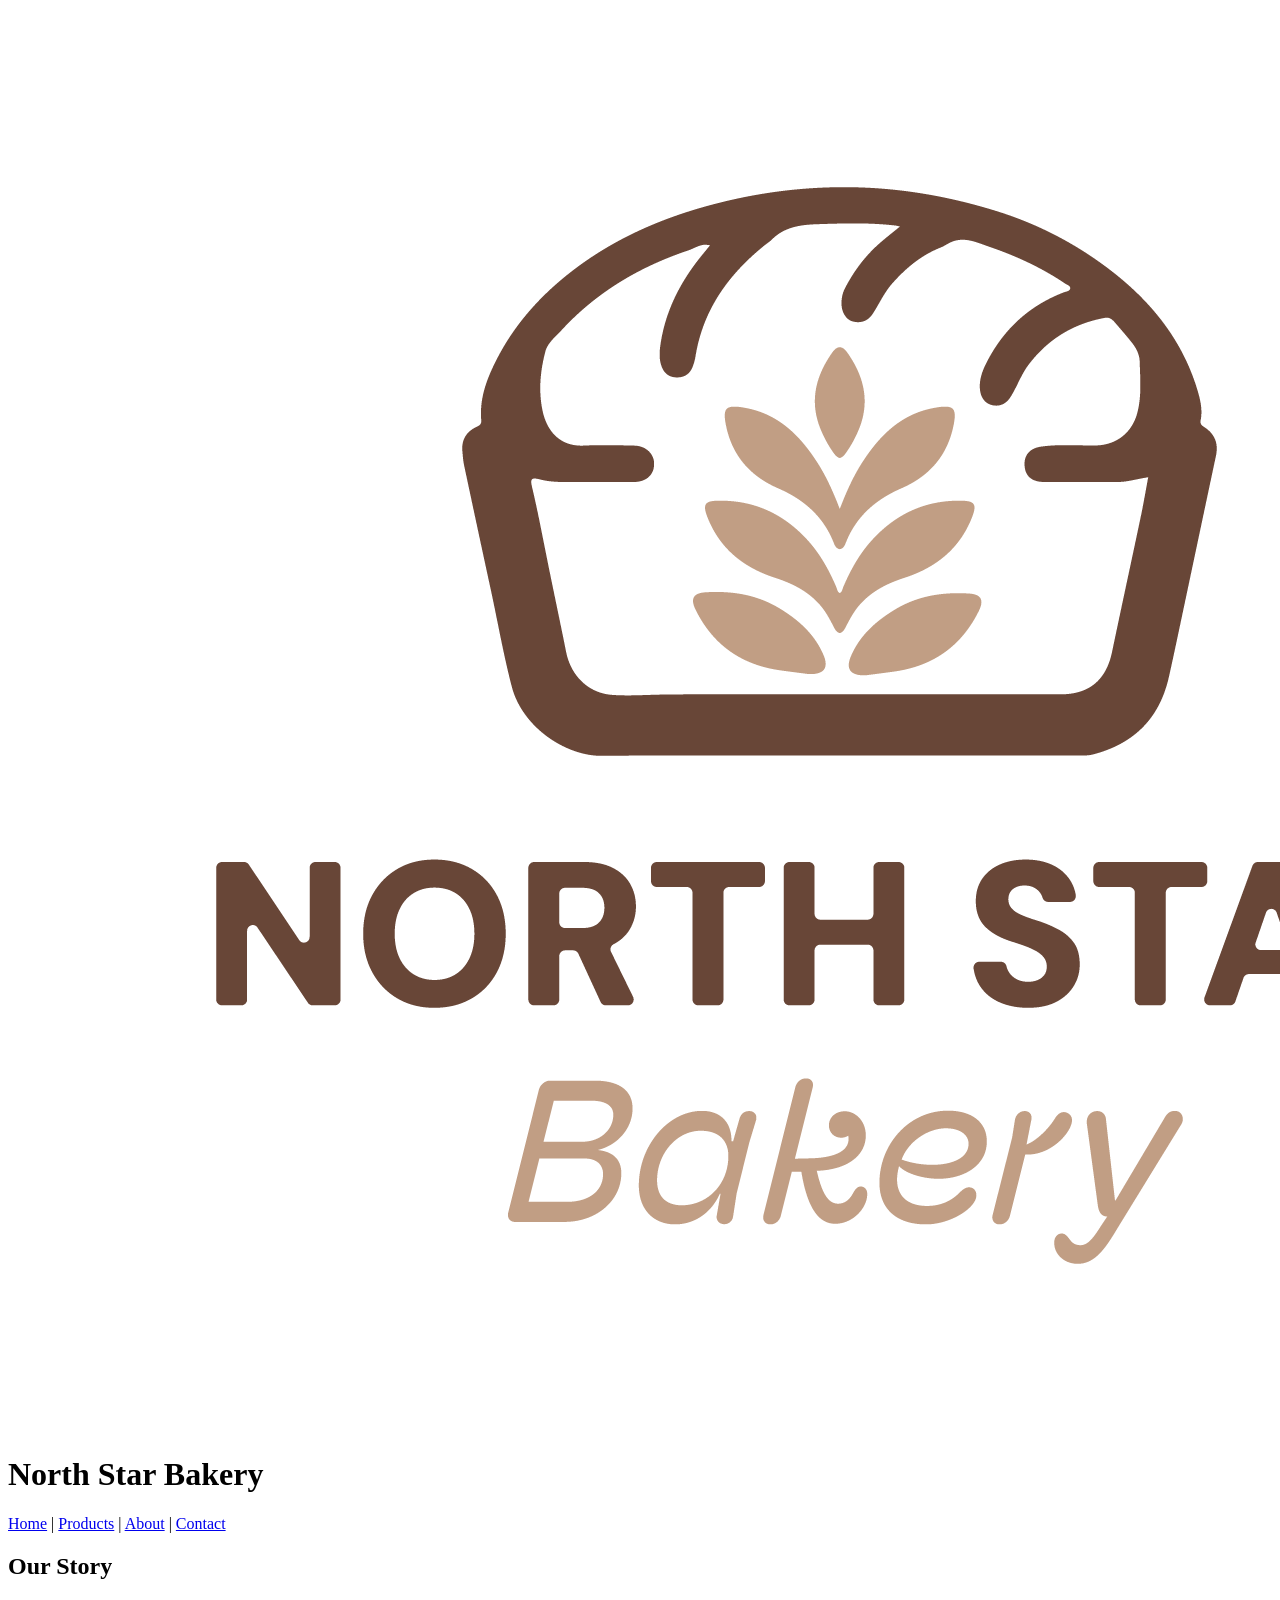
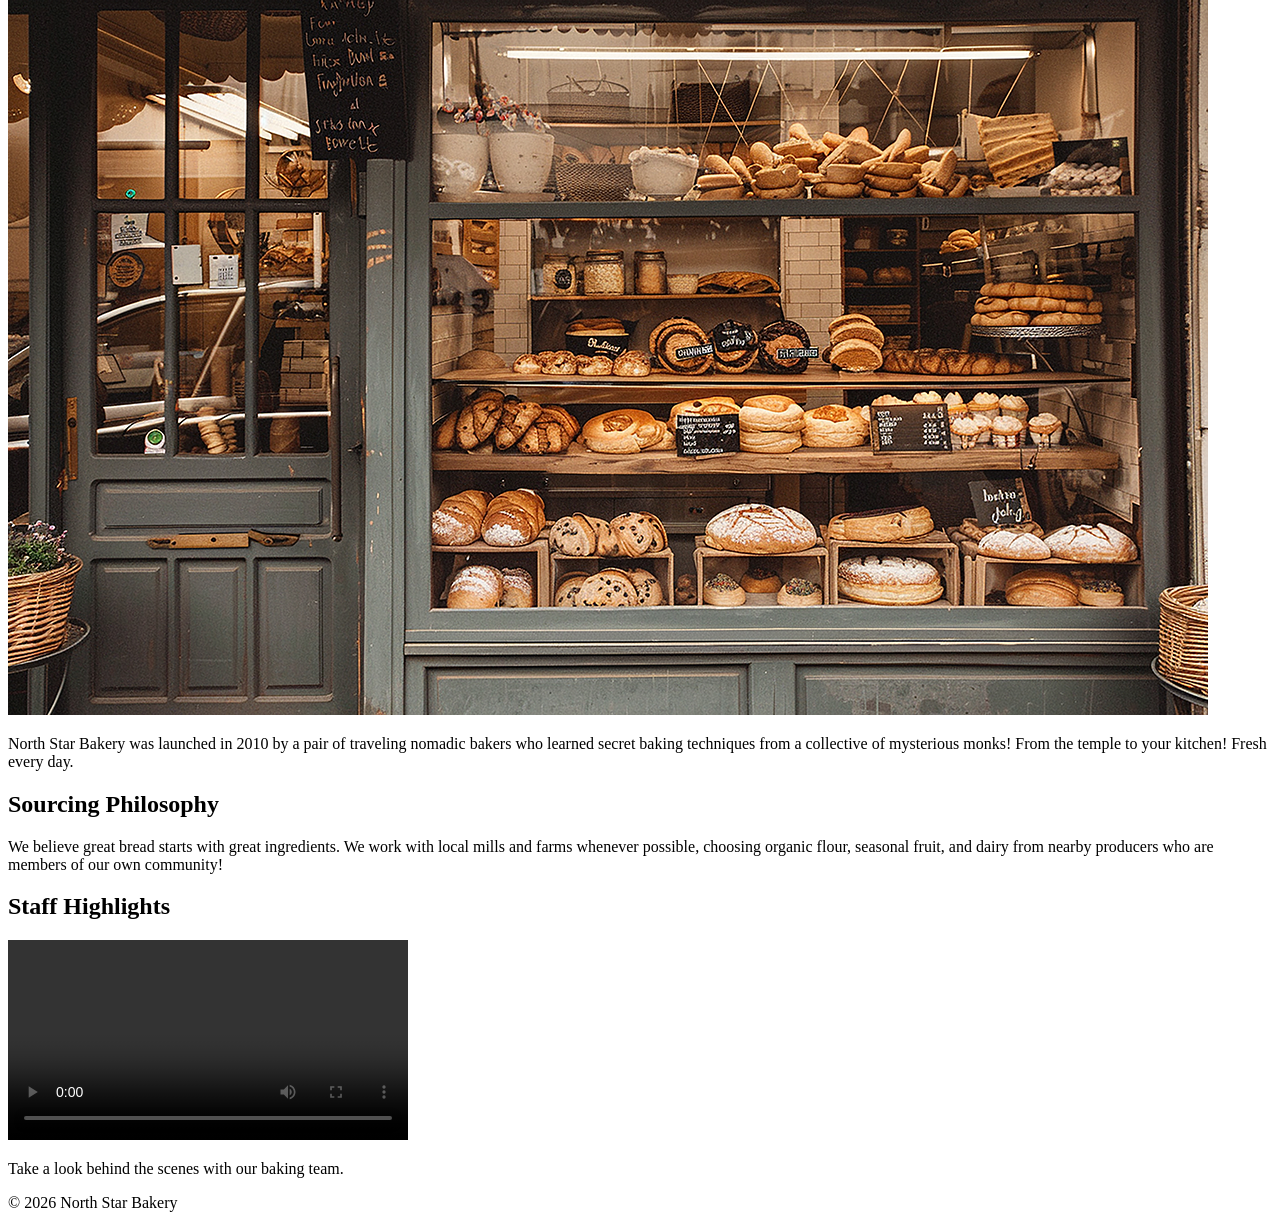
==== about.html @ 957555b3 "Initial commit" ====
<!DOCTYPE html>
<html lang="en">
<head>
    <meta charset="UTF-8">
    <title>About - North Star Bakery</title>
</head>
<body>

    <header>
        <img src="assets/bakery-logo_c.png" alt="North Star Bakery logo">
        <h1>North Star Bakery</h1>
    </header>

    <nav>
        <a href="index.html">Home</a> |
        <a href="products.html">Products</a> |
        <a href="about.html">About</a> |
        <a href="contact.html">Contact</a>
    </nav>

    <main>

        <section>
            <h2>Our Story</h2>
            <img src="assets/bakery-storefront_c.png" alt="North Star Bakery storefront">
            <p>North Star Bakery was launched in 2010 by a pair of traveling nomadic bakers who learned secret baking techniques from a collective of mysterious monks! From the temple to your kitchen! Fresh every day.</p>
        </section>

        <section>
            <h2>Sourcing Philosophy</h2>
            <p>We believe great bread starts with great ingredients. We work with local mills and farms whenever possible, choosing organic flour, seasonal fruit, and dairy from nearby producers who are members of our own community!</p>
        </section>

        <section>
            <h2>Staff Highlights</h2>
            <video controls width="400" src="assets/bakery-behind-scenes_c.mp4">
                Your browser does not support the video tag. You can <a href="assets/bakery-behind-scenes_c.mp4">download the video</a> instead.
            </video>
            <p>Take a look behind the scenes with our baking team.</p>
        </section>

    </main>

    <footer>
        <p>&copy; 2026 North Star Bakery</p>
    </footer>

</body>
</html>
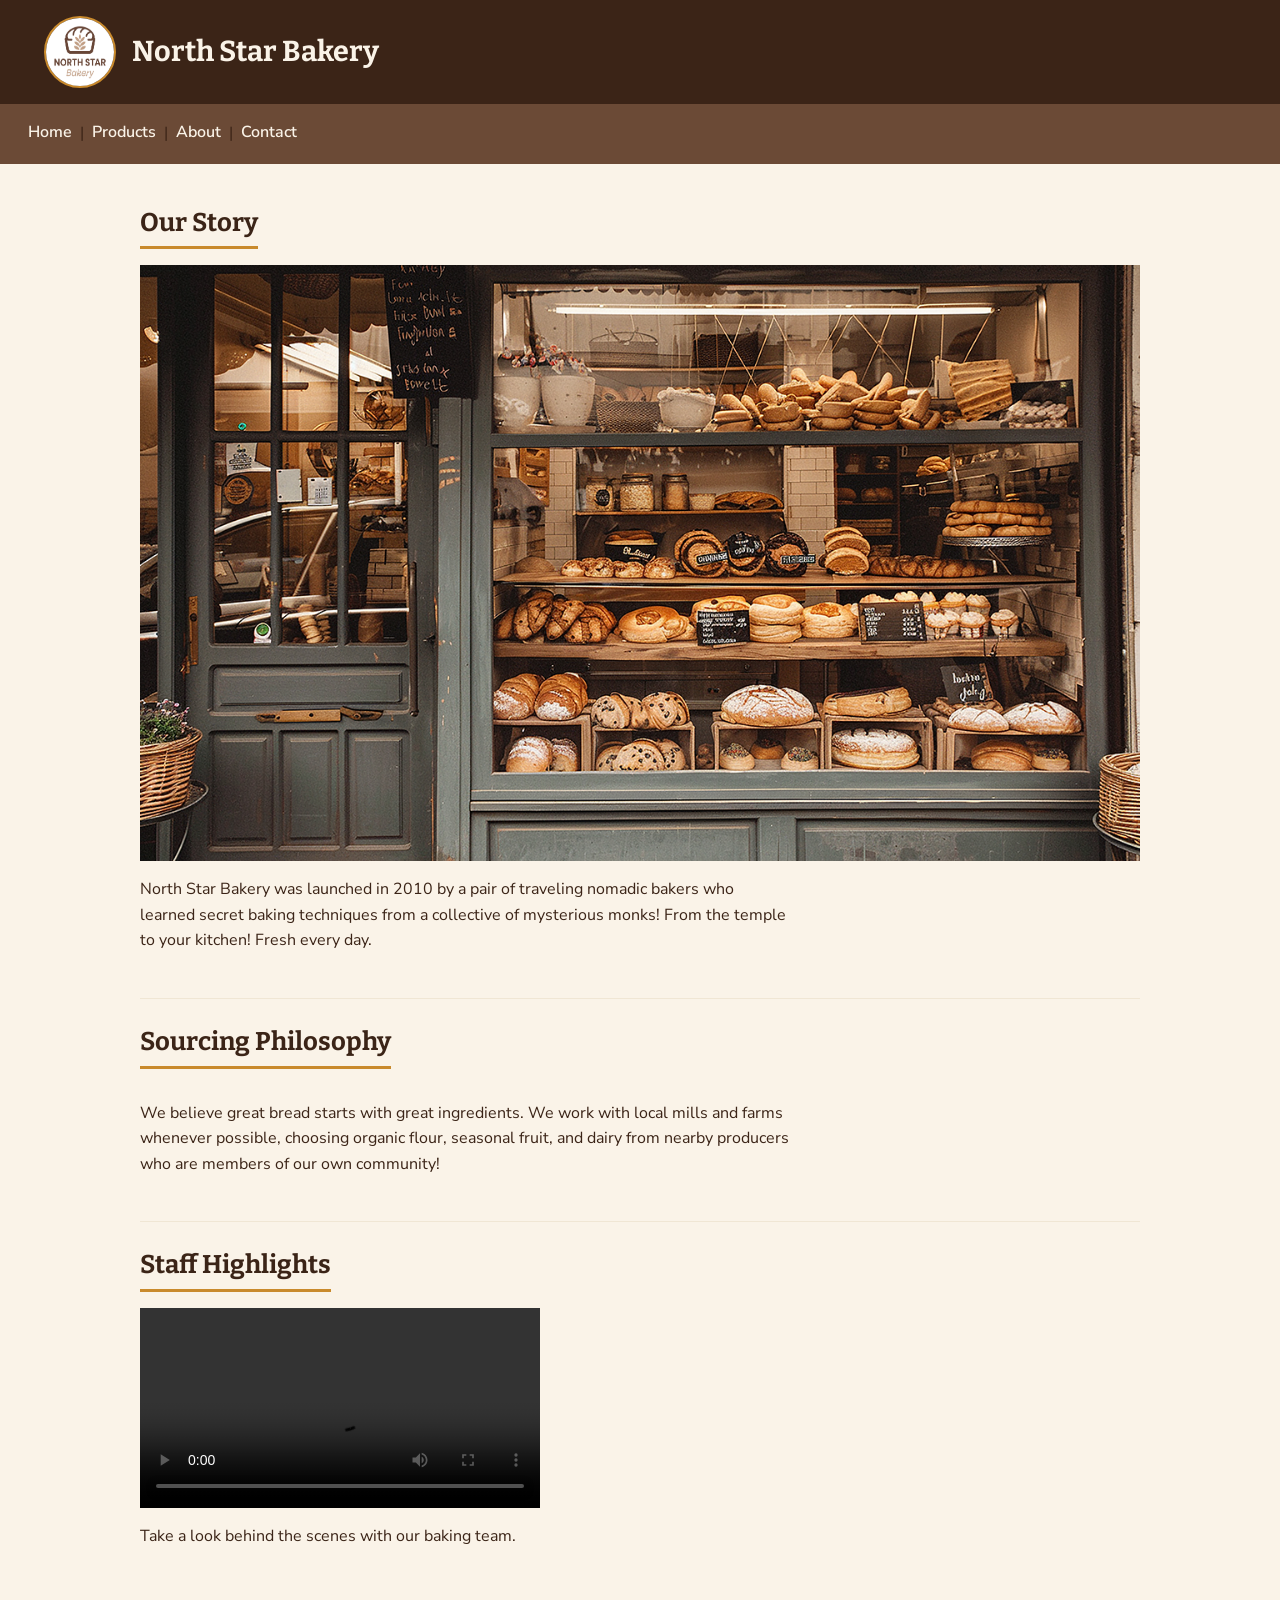
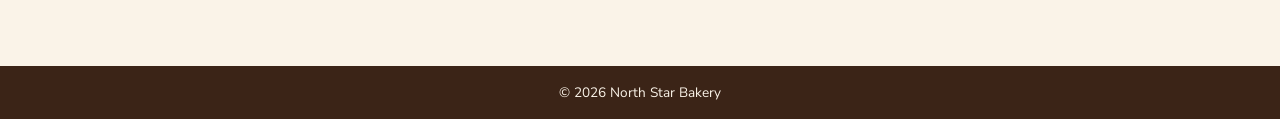
==== commit 3cb7b36a: "apply css changes" ====
--- a/about.html
+++ b/about.html
@@ -2,7 +2,9 @@
 <html lang="en">
 <head>
     <meta charset="UTF-8">
+    <meta name="viewport" content="width=device-width, initial-scale=1">
     <title>About - North Star Bakery</title>
+    <link rel="stylesheet" href="css/style.css">
 </head>
 <body>
 
--- a/css/style.css
+++ b/css/style.css
@@ -0,0 +1,323 @@
+@import url('https://fonts.googleapis.com/css2?family=Bitter:wght@400;600;700&family=Nunito+Sans:wght@400;600;800&display=swap');
+
+:root {
+  --color-cream: #FAF3E8;
+  --color-crust: #3B2417;
+  --color-honey: #C98A2C;
+  --color-brick: #B23A1A;
+
+  --color-cream-shade: #F0E6D4;
+  --color-crust-soft: #6B4A36;
+
+  --font-display: "Bitter", Georgia, serif;
+  --font-body: "Nunito Sans", -apple-system, Helvetica, Arial, sans-serif;
+
+  --space-xs: 0.5rem;
+  --space-sm: 1rem;
+  --space-md: 1.75rem;
+  --space-lg: 2.75rem;
+
+  --content-width: 68rem;
+}
+
+*,
+*::before,
+*::after {
+  box-sizing: border-box;
+}
+
+html {
+  -webkit-text-size-adjust: 100%;
+}
+
+body {
+  margin: 0;
+  background-color: var(--color-cream);
+  color: var(--color-crust);
+  font-family: var(--font-body);
+  font-size: 1rem;
+  line-height: 1.6;
+}
+
+img,
+video {
+  max-width: 100%;
+  height: auto;
+  display: block;
+}
+
+a {
+  color: var(--color-brick);
+}
+
+a:hover,
+a:focus-visible {
+  color: var(--color-crust);
+}
+
+:focus-visible {
+  outline: 3px solid var(--color-honey);
+  outline-offset: 2px;
+}
+
+h1, h2, h3 {
+  font-family: var(--font-display);
+  color: var(--color-crust);
+  line-height: 1.2;
+  margin-top: 0;
+}
+
+h1 {
+  font-size: 1.9rem;
+  margin-bottom: 0;
+}
+
+h2 {
+  font-size: 1.4rem;
+  margin-bottom: var(--space-sm);
+  padding-bottom: var(--space-xs);
+  border-bottom: 3px solid var(--color-honey);
+  display: inline-block;
+}
+
+h3 {
+  font-size: 1.15rem;
+  color: var(--color-crust-soft);
+}
+
+p {
+  max-width: 65ch;
+}
+
+header {
+  display: flex;
+  align-items: center;
+  gap: var(--space-sm);
+  padding: var(--space-sm) var(--space-md);
+  background-color: var(--color-crust);
+}
+
+header img {
+  width: 56px;
+  height: 56px;
+  border-radius: 50%;
+  border: 2px solid var(--color-honey);
+}
+
+header h1 {
+  color: var(--color-cream);
+  font-size: 1.4rem;
+}
+
+nav {
+  display: flex;
+  flex-wrap: wrap;
+  align-items: center;
+  gap: var(--space-xs);
+  background-color: var(--color-crust-soft);
+  padding: var(--space-xs) var(--space-md);
+}
+
+nav a {
+  color: var(--color-cream);
+  text-decoration: none;
+  font-weight: 600;
+  padding: var(--space-xs) 0;
+  border-bottom: 2px solid transparent;
+}
+
+nav a:hover,
+nav a:focus-visible {
+  color: var(--color-honey);
+  border-bottom-color: var(--color-honey);
+}
+
+main {
+  max-width: var(--content-width);
+  margin: 0 auto;
+  padding: var(--space-md);
+}
+
+section {
+  padding-bottom: var(--space-md);
+  margin-bottom: var(--space-md);
+  border-bottom: 1px solid var(--color-cream-shade);
+}
+
+section:last-child {
+  border-bottom: none;
+}
+
+footer {
+  text-align: center;
+  padding: var(--space-sm);
+  background-color: var(--color-crust);
+  color: var(--color-cream);
+  font-size: 0.85rem;
+}
+
+footer p {
+  margin: 0;
+  max-width: none;
+}
+
+audio {
+  width: 100%;
+  margin-top: var(--space-xs);
+}
+
+figure {
+  margin: 0 0 var(--space-sm) 0;
+}
+
+figcaption {
+  font-family: var(--font-display);
+  font-style: italic;
+  color: var(--color-crust-soft);
+  margin-top: var(--space-xs);
+}
+
+form {
+  display: flex;
+  flex-direction: column;
+  gap: var(--space-md);
+}
+
+fieldset {
+  border: 2px solid var(--color-honey);
+  border-radius: 4px;
+  padding: var(--space-sm);
+  background-color: var(--color-cream-shade);
+}
+
+legend {
+  font-family: var(--font-display);
+  font-weight: 700;
+  color: var(--color-crust);
+  padding: 0 var(--space-xs);
+}
+
+fieldset p {
+  margin: 0 0 var(--space-sm) 0;
+  max-width: none;
+}
+
+fieldset p:last-child {
+  margin-bottom: 0;
+}
+
+label {
+  display: block;
+  font-weight: 600;
+  margin-bottom: var(--space-xs);
+}
+
+input,
+select,
+textarea {
+  width: 100%;
+  font-family: var(--font-body);
+  font-size: 1rem;
+  padding: 0.6rem;
+  border: 1px solid var(--color-crust-soft);
+  border-radius: 4px;
+  background-color: var(--color-cream);
+  color: var(--color-crust);
+}
+
+button[type="submit"] {
+  align-self: flex-start;
+  background-color: var(--color-brick);
+  color: var(--color-cream);
+  font-family: var(--font-body);
+  font-weight: 800;
+  font-size: 1rem;
+  border: none;
+  border-radius: 4px;
+  padding: 0.75rem 1.75rem;
+  cursor: pointer;
+}
+
+button[type="submit"]:hover,
+button[type="submit"]:focus-visible {
+  background-color: var(--color-crust);
+}
+
+@media (min-width: 700px) {
+
+  header {
+    padding: var(--space-sm) var(--space-lg);
+  }
+
+  header img {
+    width: 72px;
+    height: 72px;
+  }
+
+  header h1 {
+    font-size: 1.8rem;
+  }
+
+  h1 { font-size: 2.4rem; }
+  h2 { font-size: 1.6rem; }
+
+  main {
+    padding: var(--space-lg);
+  }
+
+  .welcome-section {
+    display: flex;
+    flex-wrap: wrap;
+    align-items: flex-start;
+    gap: var(--space-md);
+  }
+
+  .welcome-section h2 {
+    flex-basis: 100%;
+  }
+
+  .welcome-section p {
+    flex: 1 1 60%;
+  }
+
+  .welcome-section audio {
+    flex: 1 1 30%;
+    margin-top: 0;
+  }
+
+  .featured-section {
+    display: flex;
+    flex-wrap: wrap;
+    align-items: flex-start;
+    gap: var(--space-md);
+  }
+
+  .featured-section h2 {
+    flex-basis: 100%;
+  }
+
+  .featured-section figure {
+    flex: 1 1 40%;
+    margin: 0;
+  }
+
+  .featured-section h3,
+  .featured-section p {
+    flex: 1 1 50%;
+  }
+
+  .products-grid {
+    display: flex;
+    flex-wrap: wrap;
+    gap: var(--space-md);
+  }
+
+  .products-grid > section {
+    flex: 1 1 calc(33.333% - var(--space-md));
+    border-bottom: none;
+    border: 1px solid var(--color-cream-shade);
+    border-radius: 4px;
+    padding: var(--space-sm);
+    margin-bottom: 0;
+  }
+}
